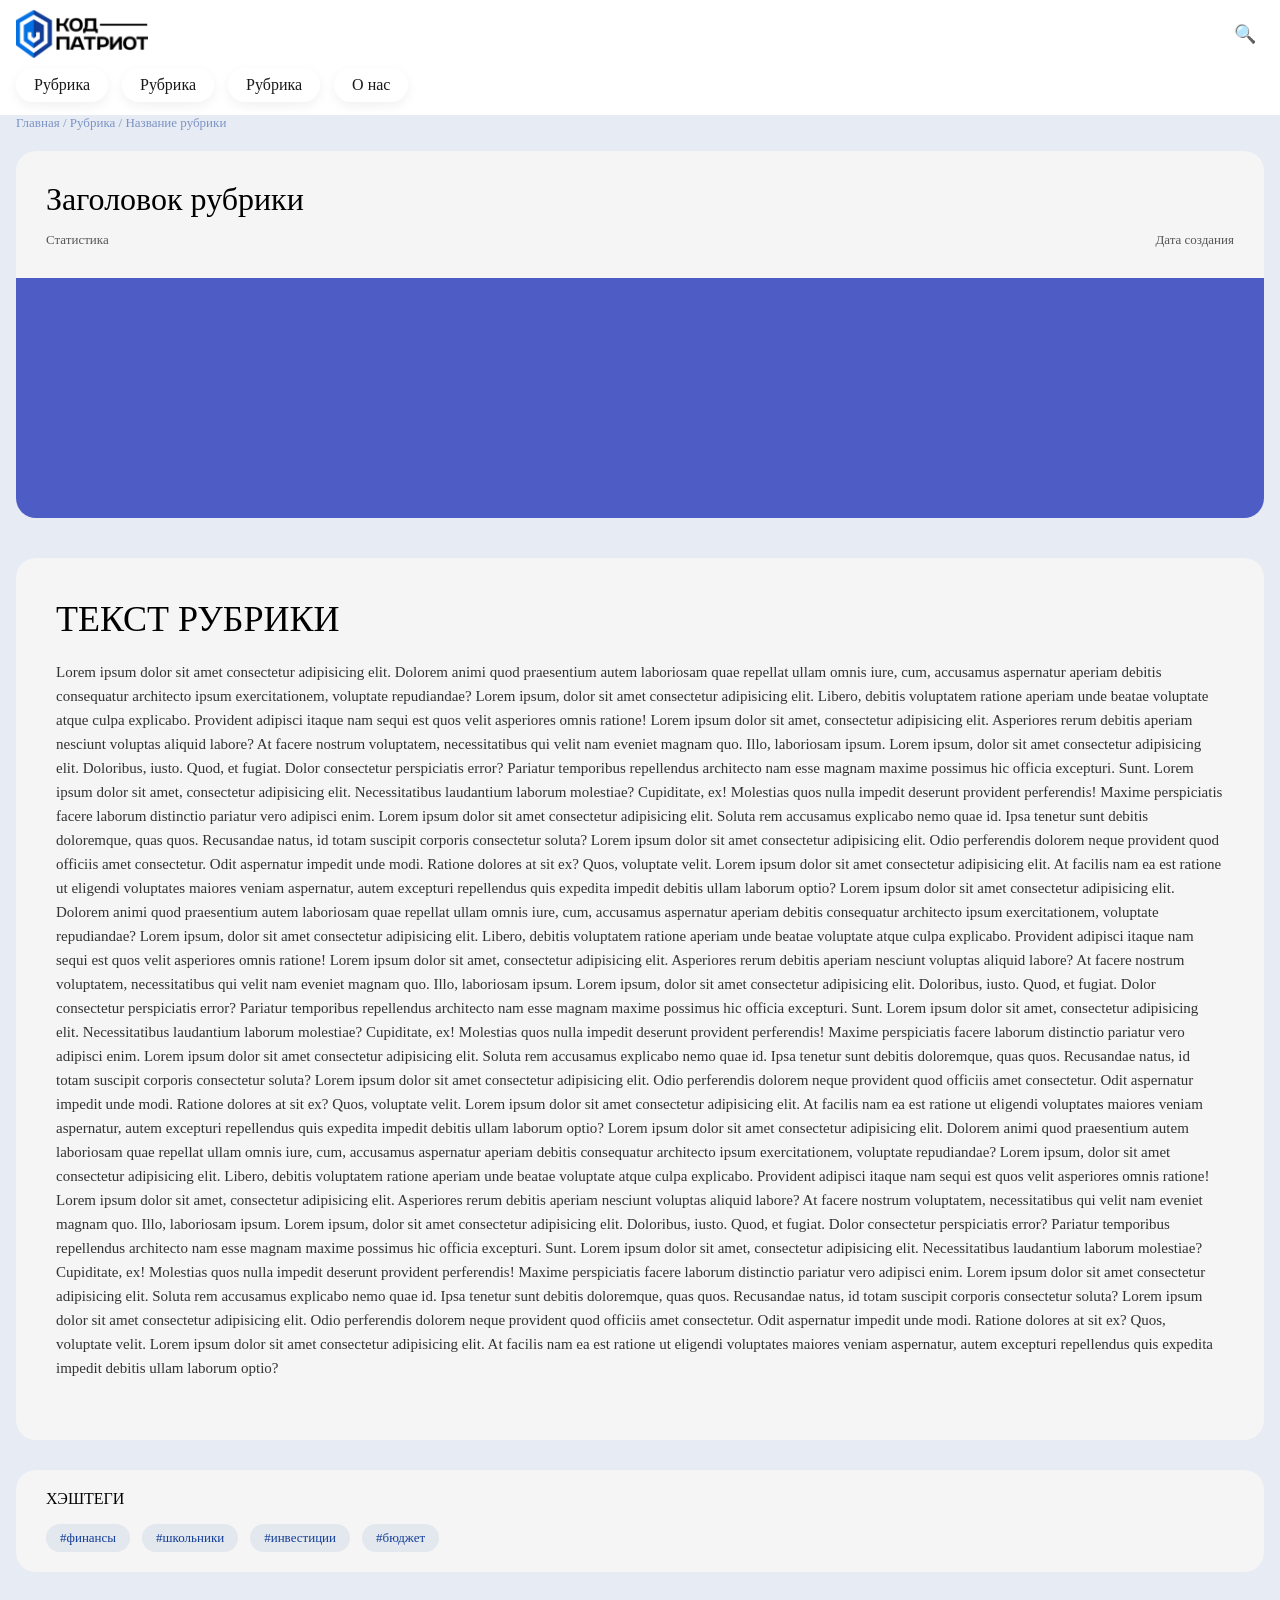
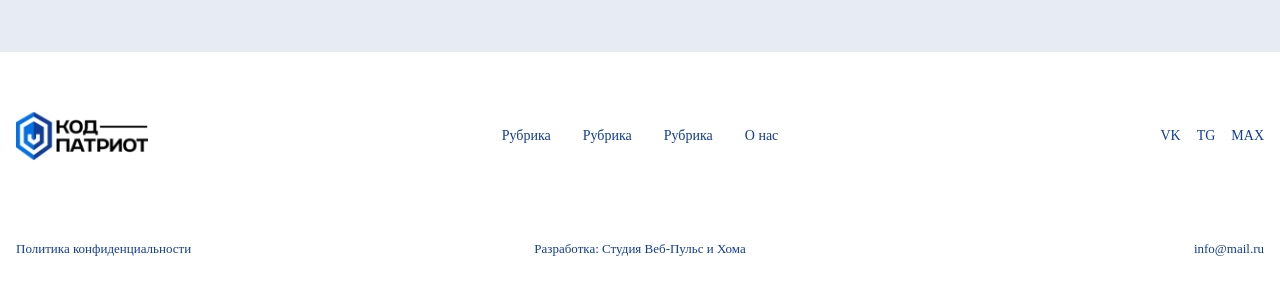
==== category.html @ 58153c91 "Add files via upload" ====
<!DOCTYPE html>
<html lang="en">
<head>
    <meta charset="UTF-8">
    <meta name="viewport" content="width=device-width, initial-scale=1.0">
    <link rel="stylesheet" href="./css/reset.css" />
    <link rel="stylesheet" href="./css/style.css" />
    <link rel="stylesheet" href="./css/cateegory.css" />
    <title>Название рубрики</title>
</head>
<body>
    <header class="header" id="header">
  <div class="container">

    <div class="header-top">
        <div class="logo">
            <img src="./img/logo.svg" alt="">
        </div>

        <div class="header-actions">
            <div class="search">
                <span class="search-btn">🔍</span>
                <input type="text" placeholder="Поиск">
            </div>

            <button class="burger" id="burger">
                <span></span>
            </button>
        </div>
    </div>
    <div class="nav-menu  header-bottom">
                    <a class="nav-chip" href="./category.html">Рубрика</a>
                    <a class="nav-chip" href="./category.html">Рубрика</a>
                    <a class="nav-chip" href="./category.html">Рубрика</a>
                    <a class="nav-chip" href="./about.html">О нас</a>
    </div>


    <nav class="nav">
        <div class="nav-header">
            <img src="./img/logo.svg" alt="Лого">
        </div>

        <div class="nav-inner">
            <div class="nav-search">
                <input type="text" placeholder="Поиск по сайту">
            </div>

            <div class="nav-menu">
                <a class="nav-chip" href="./category.html">Рубрика</a>
                <a class="nav-chip" href="./category.html">Рубрика</a>
                <a class="nav-chip" href="./category.html">Рубрика</a>
                <a class="nav-chip" href="./about.html">О нас</a>
            </div>
        </div>
    </nav>
</div>

  </div>
</header>
<main class="container category-page">

  <!-- Хлебные крошки -->
  <div class="breadcrumbs">
    Главная / Рубрика / Название рубрики
  </div>

  <!-- HERO рубрики -->
  <section class="category-hero">
    <div class="category-hero-top">
      <div class="category-title-block">
        <h1>Заголовок рубрики</h1>
        <div class="category-meta">
          <span>Статистика</span>
          <span>Дата создания</span>
        </div>
      </div>
    </div>

    <div class="category-hero-image"></div>
  </section>

  <!-- Текст рубрики -->
  <section class="category-description">
    <h2>ТЕКСТ РУБРИКИ</h2>
    <div class="article-content">
      <p>
      Lorem ipsum dolor sit amet consectetur adipisicing elit. Dolorem animi quod praesentium autem laboriosam quae repellat ullam omnis iure, cum, accusamus aspernatur aperiam debitis consequatur architecto ipsum exercitationem, voluptate repudiandae?
      Lorem ipsum, dolor sit amet consectetur adipisicing elit. Libero, debitis voluptatem ratione aperiam unde beatae voluptate atque culpa explicabo. Provident adipisci itaque nam sequi est quos velit asperiores omnis ratione!
      Lorem ipsum dolor sit amet, consectetur adipisicing elit. Asperiores rerum debitis aperiam nesciunt voluptas aliquid labore? At facere nostrum voluptatem, necessitatibus qui velit nam eveniet magnam quo. Illo, laboriosam ipsum.
      Lorem ipsum, dolor sit amet consectetur adipisicing elit. Doloribus, iusto. Quod, et fugiat. Dolor consectetur perspiciatis error? Pariatur temporibus repellendus architecto nam esse magnam maxime possimus hic officia excepturi. Sunt.
      Lorem ipsum dolor sit amet, consectetur adipisicing elit. Necessitatibus laudantium laborum molestiae? Cupiditate, ex! Molestias quos nulla impedit deserunt provident perferendis! Maxime perspiciatis facere laborum distinctio pariatur vero adipisci enim.
      Lorem ipsum dolor sit amet consectetur adipisicing elit. Soluta rem accusamus explicabo nemo quae id. Ipsa tenetur sunt debitis doloremque, quas quos. Recusandae natus, id totam suscipit corporis consectetur soluta?
      Lorem ipsum dolor sit amet consectetur adipisicing elit. Odio perferendis dolorem neque provident quod officiis amet consectetur. Odit aspernatur impedit unde modi. Ratione dolores at sit ex? Quos, voluptate velit.
      Lorem ipsum dolor sit amet consectetur adipisicing elit. At facilis nam ea est ratione ut eligendi voluptates maiores veniam aspernatur, autem excepturi repellendus quis expedita impedit debitis ullam laborum optio?
      Lorem ipsum dolor sit amet consectetur adipisicing elit. Dolorem animi quod praesentium autem laboriosam quae repellat ullam omnis iure, cum, accusamus aspernatur aperiam debitis consequatur architecto ipsum exercitationem, voluptate repudiandae?
      Lorem ipsum, dolor sit amet consectetur adipisicing elit. Libero, debitis voluptatem ratione aperiam unde beatae voluptate atque culpa explicabo. Provident adipisci itaque nam sequi est quos velit asperiores omnis ratione!
      Lorem ipsum dolor sit amet, consectetur adipisicing elit. Asperiores rerum debitis aperiam nesciunt voluptas aliquid labore? At facere nostrum voluptatem, necessitatibus qui velit nam eveniet magnam quo. Illo, laboriosam ipsum.
      Lorem ipsum, dolor sit amet consectetur adipisicing elit. Doloribus, iusto. Quod, et fugiat. Dolor consectetur perspiciatis error? Pariatur temporibus repellendus architecto nam esse magnam maxime possimus hic officia excepturi. Sunt.
      Lorem ipsum dolor sit amet, consectetur adipisicing elit. Necessitatibus laudantium laborum molestiae? Cupiditate, ex! Molestias quos nulla impedit deserunt provident perferendis! Maxime perspiciatis facere laborum distinctio pariatur vero adipisci enim.
      Lorem ipsum dolor sit amet consectetur adipisicing elit. Soluta rem accusamus explicabo nemo quae id. Ipsa tenetur sunt debitis doloremque, quas quos. Recusandae natus, id totam suscipit corporis consectetur soluta?
      Lorem ipsum dolor sit amet consectetur adipisicing elit. Odio perferendis dolorem neque provident quod officiis amet consectetur. Odit aspernatur impedit unde modi. Ratione dolores at sit ex? Quos, voluptate velit.
      Lorem ipsum dolor sit amet consectetur adipisicing elit. At facilis nam ea est ratione ut eligendi voluptates maiores veniam aspernatur, autem excepturi repellendus quis expedita impedit debitis ullam laborum optio?
      Lorem ipsum dolor sit amet consectetur adipisicing elit. Dolorem animi quod praesentium autem laboriosam quae repellat ullam omnis iure, cum, accusamus aspernatur aperiam debitis consequatur architecto ipsum exercitationem, voluptate repudiandae?
      Lorem ipsum, dolor sit amet consectetur adipisicing elit. Libero, debitis voluptatem ratione aperiam unde beatae voluptate atque culpa explicabo. Provident adipisci itaque nam sequi est quos velit asperiores omnis ratione!
      Lorem ipsum dolor sit amet, consectetur adipisicing elit. Asperiores rerum debitis aperiam nesciunt voluptas aliquid labore? At facere nostrum voluptatem, necessitatibus qui velit nam eveniet magnam quo. Illo, laboriosam ipsum.
      Lorem ipsum, dolor sit amet consectetur adipisicing elit. Doloribus, iusto. Quod, et fugiat. Dolor consectetur perspiciatis error? Pariatur temporibus repellendus architecto nam esse magnam maxime possimus hic officia excepturi. Sunt.
      Lorem ipsum dolor sit amet, consectetur adipisicing elit. Necessitatibus laudantium laborum molestiae? Cupiditate, ex! Molestias quos nulla impedit deserunt provident perferendis! Maxime perspiciatis facere laborum distinctio pariatur vero adipisci enim.
      Lorem ipsum dolor sit amet consectetur adipisicing elit. Soluta rem accusamus explicabo nemo quae id. Ipsa tenetur sunt debitis doloremque, quas quos. Recusandae natus, id totam suscipit corporis consectetur soluta?
      Lorem ipsum dolor sit amet consectetur adipisicing elit. Odio perferendis dolorem neque provident quod officiis amet consectetur. Odit aspernatur impedit unde modi. Ratione dolores at sit ex? Quos, voluptate velit.
      Lorem ipsum dolor sit amet consectetur adipisicing elit. At facilis nam ea est ratione ut eligendi voluptates maiores veniam aspernatur, autem excepturi repellendus quis expedita impedit debitis ullam laborum optio?
    </p>
    </div>
  </section>

  <!-- Хэштеги -->
  <section class="category-tags">
    <h3>ХЭШТЕГИ</h3>
    <div class="tags-list">
      <span>#финансы</span>
      <span>#школьники</span>
      <span>#инвестиции</span>
      <span>#бюджет</span>
    </div>
  </section>


</main>

<footer class="footer">
    <div class="footer-container container">

        <!-- ВЕРХНЯЯ ЧАСТЬ -->
        <div class="footer-top">

            <div class="footer-logo">
               <div class="logo">
                    <img src="./img/logo.svg" alt="">
                </div>
            </div>

            <nav class="footer-nav">
                <a href="#">Рубрика</a>
                <a href="#">Рубрика</a>
                <a href="#">Рубрика</a>
                <a href="#">О нас</a>
            </nav>

            <div class="footer-socials">
                <a href="#">VK</a>
                <a href="#">TG</a>
                <a href="#">MAX</a>
            </div>

        </div>

        <!-- РАЗДЕЛИТЕЛЬ -->
        <div class="footer-divider"></div>

        <!-- НИЖНЯЯ ЧАСТЬ -->
        <div class="footer-bottom">

            <div class="footer-policy">
                <a href="#">Политика конфиденциальности</a>
            </div>

            <div class="footer-dev">
                <span>Разработка: Студия Веб-Пульс и Хома</span>
            </div>

            <div class="footer-email">
                <a href="mailto:info@mail.ru">info@mail.ru</a>
            </div>

        </div>

    </div>
</footer>
<script src="./js/script.js"></script>
</body>
</html>
---- css/style.css ----
/* ================= ROOT ================= */

:root {
  --header-height: 115px;
  --blue: #113D96;
  --blue-light: #0471E3;
}

body {
  margin: 0;
  background-color: #113d9619;
}

main.container {
  padding-top: var(--header-height);
}

.container {
  max-width: 1400px;
  margin: 0 auto;
  padding: 0 16px;
}

/* ================= HEADER ================= */

.header {
  position: fixed;
  inset: 0 0 auto 0;
  height: var(--header-height);
  padding: 10px 0;
  z-index: 1000;
  transition: background .3s, box-shadow .3s, backdrop-filter .3s;
  background-color: rgb(255, 255, 255);
}

.header.scrolled {
  background: rgba(242,242,242,.9);
  backdrop-filter: blur(10px);
  box-shadow: 0 8px 24px rgba(0,0,0,.05);
}

.header-top {
  height: 100%;
  display: flex;
  align-items: center;
  justify-content: space-between;
  margin-bottom: 10px;
}

.logo img {
  height: 48px;
}

/* ================= SEARCH (DESKTOP) ================= */

.search {
  display: flex;
  align-items: center;
  gap: 8px;
}

.search-btn {
  font-size: 18px;
  cursor: pointer;
  color: var(--blue);
}

.search input {
  width: 0;
  opacity: 0;
  padding: 10px 0;
  border-radius: 999px;
  border: none;
  background: rgba(4,113,227,.08);
  transition: .3s;
}

.search.active input {
  width: 200px;
  opacity: 1;
  padding: 10px 14px;
}

/* ================= NAV DESKTOP ================= */

.nav {
  display: none;
}

.nav-menu {
  display: flex;
  gap: 14px;
  flex-wrap: wrap;
}

.nav-chip {
  padding: 8px 18px;
  border-radius: 999px;
  background: rgba(255,255,255,.7);
  box-shadow: 0 4px 12px rgba(0,0,0,.06);
  color: #191919;
  text-decoration: none;
}

/* ================= BURGER ================= */

.burger {
  display: none;
  background: none;
  border: none;
  padding: 6px;
  cursor: pointer;
  z-index: 200;
}

.burger span,
.burger span::before,
.burger span::after {
  display: block;
  width: 22px;
  height: 2px;
  background: var(--blue);
  position: relative;
  transition: .3s;
}

.burger span::before {
  content: '';
  position: absolute;
  top: -7px;
}

.burger span::after {
  content: '';
  position: absolute;
  top: 7px;
}

.burger.active span {
  background: transparent;
}

.burger.active span::before {
  top: 0;
  transform: rotate(45deg);
}

.burger.active span::after {
  top: 0;
  transform: rotate(-45deg);
}


.nav-search {
  position: relative;
  max-width: 420px;
  width: 100%;
  margin-bottom: 20px;
}

.nav-search input {
  width: 100%;
  height: 48px;

  padding: 0 18px;
  border-radius: 99px;

  border: 1px solid rgba(17, 61, 150, 0.15);
  background: #fff;

  font-size: 15px;
  color: #113D96;

  transition: all 0.25s ease;
  outline: none;

  box-shadow: 0 4px 14px rgba(17, 61, 150, 0.127);
}

.nav-search input::placeholder {
  color: rgba(17, 61, 150, 0.555);
  
}

.nav-search:focus {
  border-color: var(--blue-light);
  box-shadow: 0 0 0 4px rgba(4, 113, 227, 0.15);
}


  /* ===== MOBILE NAV PANEL ===== */
/* ================= MOBILE CLEAN ================= */

@media (max-width: 768px) {

  :root {
    --header-height: 72px;
  }

  /* HEADER */
  .header {
    z-index: 1000;
  }

  .nav-header img{
    width: 60%;
    margin-bottom: 20px;
  }

  .burger {
    display: block;
    position: relative;
    z-index: 1300;
  }

  /* OVERLAY */
  .menu-overlay {
    position: fixed;
    inset: 0;
    background: rgba(17, 61, 150, 0.25);
    backdrop-filter: blur(3px);

    opacity: 0;
    pointer-events: none;
    transition: opacity .3s ease;

    z-index: 1100;
  }

  .menu-overlay.active {
    opacity: 1;
    pointer-events: auto;
  }

  /* NAV PANEL */
  .nav {
    position: fixed;
    left: 0;
    right: 0;
    bottom: 0;

    height: 100vh;
    background: #fff;
    border-radius: 24px 24px 0 0;

    transform: translateY(100%);
    transition: transform .4s cubic-bezier(.2,.8,.2,1);
    display: block;
    z-index: 1200;
    padding: 30px 20px;
    text-align: center;
  }

  .nav.open {
    transform: translateY(0);
  }

  .header-bottom {
    display: none;
  }

  .search {
    display: none;
  }
}



.menu-overlay {
  position: fixed;
  inset: 0;
  background: rgba(17, 61, 150, 0.25);
  backdrop-filter: blur(2px);
  opacity: 0;
  pointer-events: none;
  transition: opacity .3s ease;
  z-index: 150;
}






/* ================= FOOTER ================= */

.footer {
  background: white;
  color: var(--blue);
  padding: 60px 0 40px;
  margin-top: 0px;
}

.footer-container {
  display: flex;
  flex-direction: column;
  gap: 40px;
}

/* TOP */

.footer-top {
  display: grid;
  grid-template-columns: 1fr 2fr 1fr;
  align-items: center;
  gap: 20px;
}

.footer-logo h3 {
  margin: 0;
}

.footer-nav {
  display: flex;
  justify-content: center;
  gap: 32px;
}

.footer-nav a {
  color: var(--blue);
  text-decoration: none;
  font-size: 14px;
  transition: 0.2s ease;
}

.footer-nav a:hover {
  opacity: 0.7;
}

.footer-socials {
  display: flex;
  justify-content: flex-end;
  gap: 16px;
}

.footer-socials a {
  color: var(--blue);
  text-decoration: none;
  font-size: 14px;
}

/* DIVIDER */

.footer-divider {
  height: 1px;
  background: rgba(255, 255, 255, 0.2);
}

/* BOTTOM */

.footer-bottom {
  display: grid;
  grid-template-columns: 1fr 1fr 1fr;
  align-items: center;
  font-size: 13px;
}

.footer-policy a,
.footer-email a {
  color: var(--blue);
  text-decoration: none;
}

.footer-dev {
  text-align: center;
}

.footer-email {
  text-align: right;
}


@media (max-width: 900px) {

  .footer-top {
    grid-template-columns: 1fr;
    text-align: center;
    gap: 24px;
  }

  .footer-socials {
    justify-content: center;
  }

  .footer-bottom {
    grid-template-columns: 1fr;
    gap: 16px;
    text-align: center;
  }

  .footer-email {
    text-align: center;
  }

}
---- css/cateegory.css ----
.category-page {
  padding-top: calc(var(--header-height) + 20px);
  margin-bottom: 80px;
}
.breadcrumbs {
  font-size: 13px;
  color: rgba(17,61,150,.5);
  margin-bottom: 20px;
}
.category-hero {
  background: #f5f5f5;
  border-radius: 20px;
  overflow: hidden;
  margin-bottom: 40px;
}

.category-hero-top {
  padding: 30px;
}

.category-hero h1 {
  font-size: 32px;
  margin-bottom: 14px;
  color: #000;
}

.category-meta {
  display: flex;
  justify-content: space-between;
  font-size: 13px;
  color: #555;
}

.category-hero-image {
  height: 240px;
  background: #4e5cc5; /* временный цвет */
}
.category-description {
  background: #f5f5f5;
  padding: 40px;
  border-radius: 20px;
  margin-bottom: 30px;
}

.category-description h2 {
  font-size: 36px;
  margin-bottom: 20px;
}


.article-content p {
  margin-bottom: 20px;
  line-height: 1.8;
  font-size: 18px;
  color: rgba(0,0,0,.85);
}


.category-description {
  background: #f5f5f5;
  padding: 40px;
  border-radius: 20px;
  margin-bottom: 30px;
}

.category-description h2 {
  font-size: 36px;
  margin-bottom: 20px;
}

.category-description p {
  font-size: 15px;
  line-height: 1.6;
  color: #333;
}
.category-tags {
  background: #f5f5f5;
  padding: 20px 30px;
  border-radius: 20px;
  margin-bottom: 40px;
}

.category-tags h3 {
  margin-bottom: 16px;
}

.tags-list {
  display: flex;
  gap: 12px;
  flex-wrap: wrap;
}

.tags-list span {
  background: rgba(17,61,150,.08);
  color: var(--blue);
  padding: 6px 14px;
  border-radius: 20px;
  font-size: 13px;
}



@media (max-width: 900px) {
  .related-grid {
    grid-template-columns: 1fr;
  }

  .category-meta {
    flex-direction: column;
    gap: 6px;
  }

  .category-description {
    padding: 24px;
  }
}
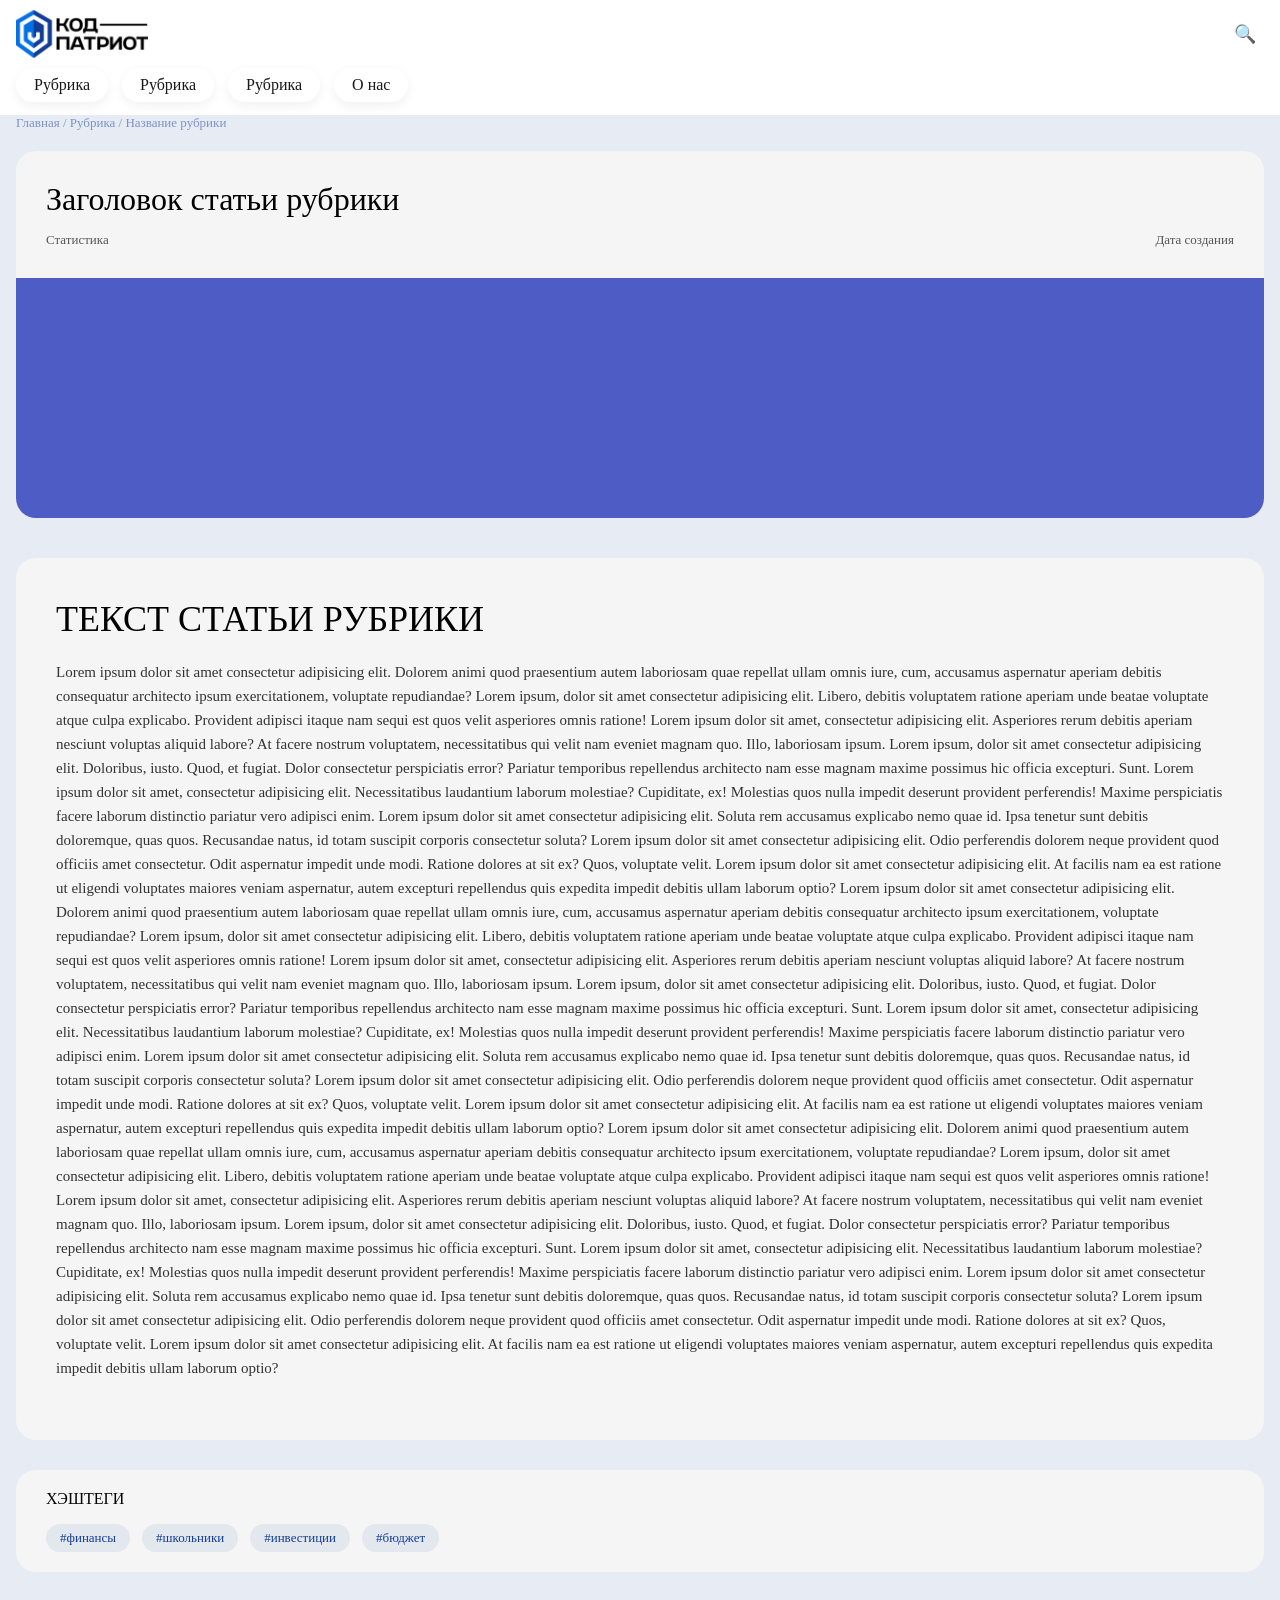
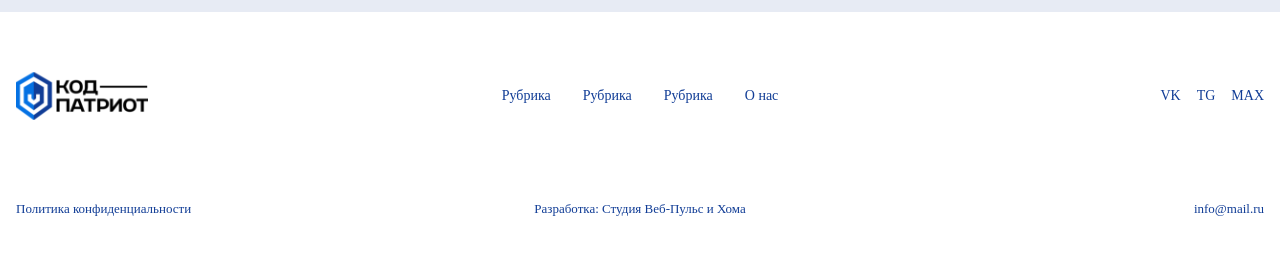
==== commit 9bdc7e03: "Add files via upload" ====
--- a/category.html
+++ b/category.html
@@ -1,5 +1,5 @@
 <!DOCTYPE html>
-<html lang="en">
+<html lang="ru">
 <head>
     <meta charset="UTF-8">
     <meta name="viewport" content="width=device-width, initial-scale=1.0">
@@ -14,7 +14,7 @@
 
     <div class="header-top">
         <div class="logo">
-            <img src="./img/logo.svg" alt="">
+            <a href="./index.html"><img src="./img/logo.svg" alt=""></a>
         </div>
 
         <div class="header-actions">
@@ -38,7 +38,7 @@
 
     <nav class="nav">
         <div class="nav-header">
-            <img src="./img/logo.svg" alt="Лого">
+            <a href="./index.html"><img src="./img/logo.svg" alt=""></a>
         </div>
 
         <div class="nav-inner">
@@ -69,7 +69,7 @@
   <section class="category-hero">
     <div class="category-hero-top">
       <div class="category-title-block">
-        <h1>Заголовок рубрики</h1>
+        <h1>Заголовок статьи рубрики</h1>
         <div class="category-meta">
           <span>Статистика</span>
           <span>Дата создания</span>
@@ -82,7 +82,7 @@
 
   <!-- Текст рубрики -->
   <section class="category-description">
-    <h2>ТЕКСТ РУБРИКИ</h2>
+    <h2>ТЕКСТ СТАТЬИ РУБРИКИ</h2>
     <div class="article-content">
       <p>
       Lorem ipsum dolor sit amet consectetur adipisicing elit. Dolorem animi quod praesentium autem laboriosam quae repellat ullam omnis iure, cum, accusamus aspernatur aperiam debitis consequatur architecto ipsum exercitationem, voluptate repudiandae?
@@ -135,7 +135,7 @@
 
             <div class="footer-logo">
                <div class="logo">
-                    <img src="./img/logo.svg" alt="">
+                    <a href="./index.html"><img src="./img/logo.svg" alt=""></a>
                 </div>
             </div>
 
--- a/css/cateegory.css
+++ b/css/cateegory.css
@@ -1,6 +1,6 @@
 .category-page {
   padding-top: calc(var(--header-height) + 20px);
-  margin-bottom: 80px;
+  margin-bottom: 40px;
 }
 .breadcrumbs {
   font-size: 13px;
@@ -77,7 +77,6 @@
   background: #f5f5f5;
   padding: 20px 30px;
   border-radius: 20px;
-  margin-bottom: 40px;
 }
 
 .category-tags h3 {
